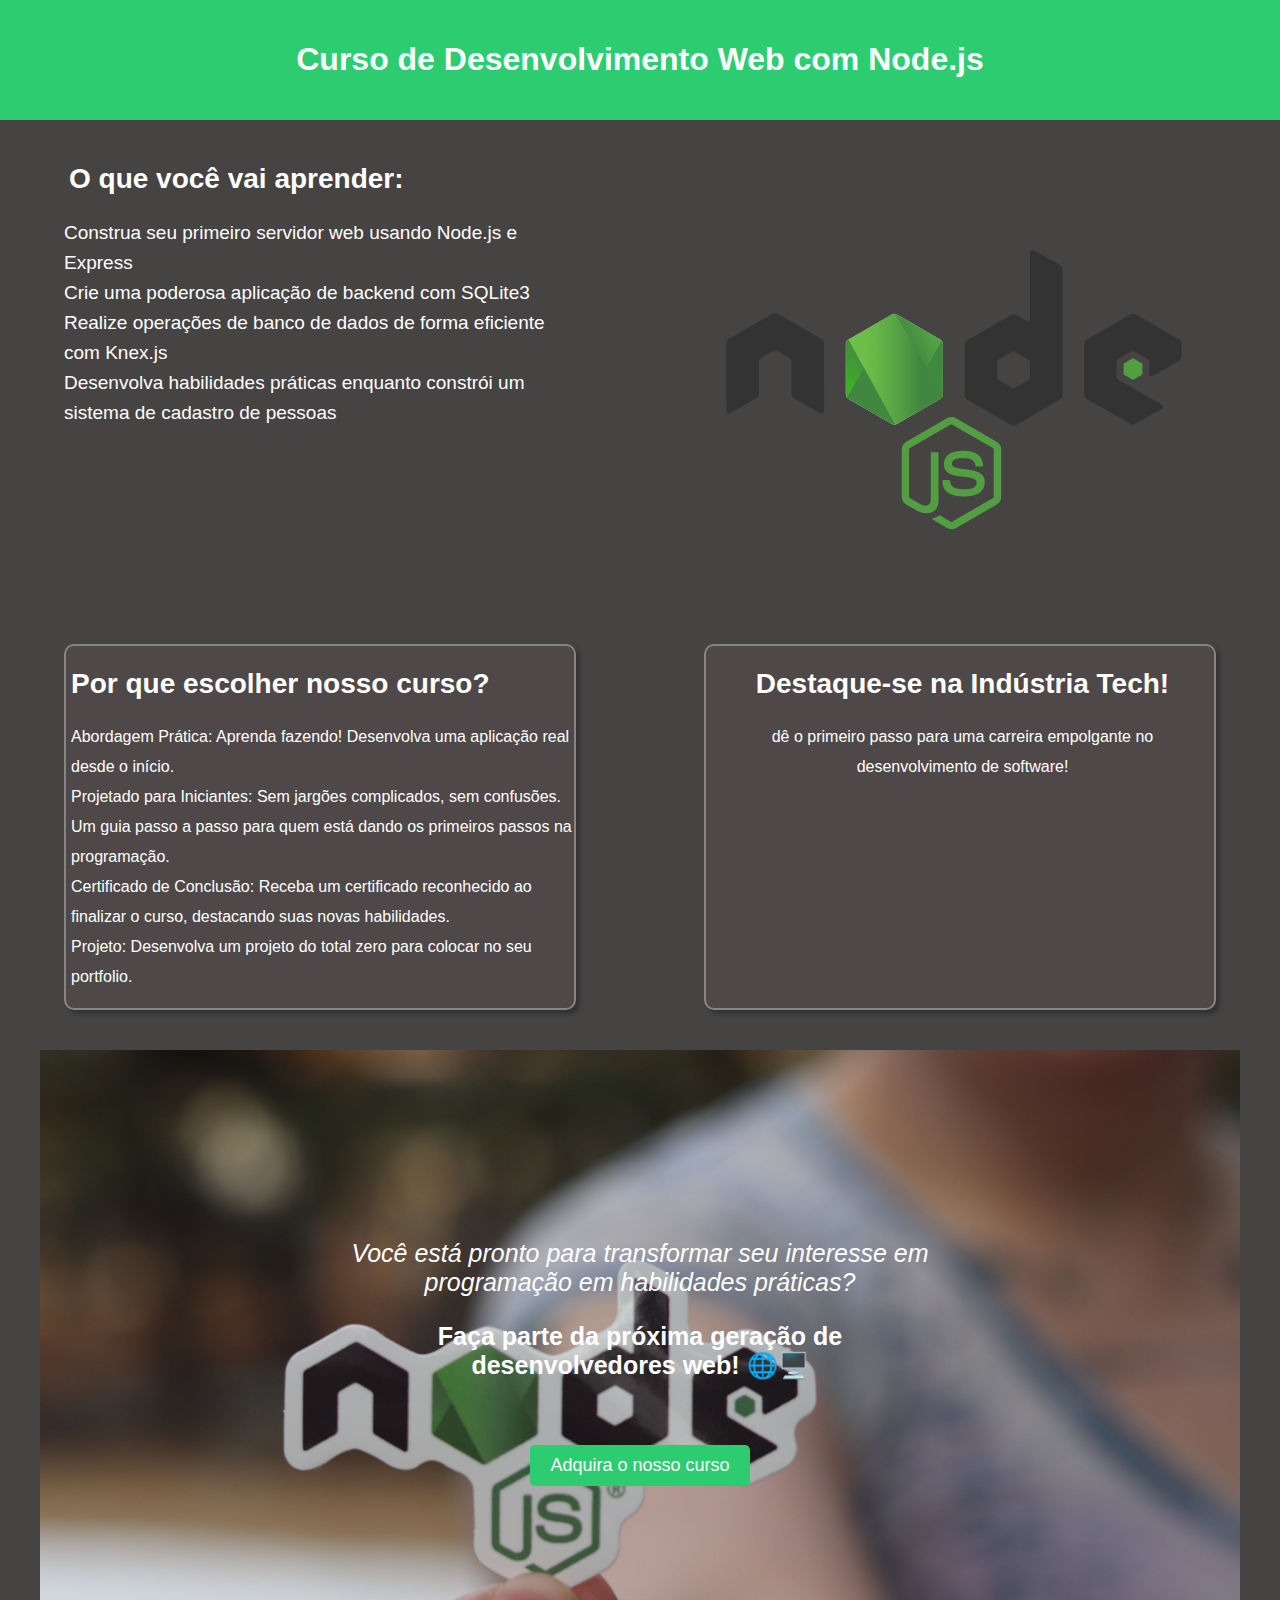
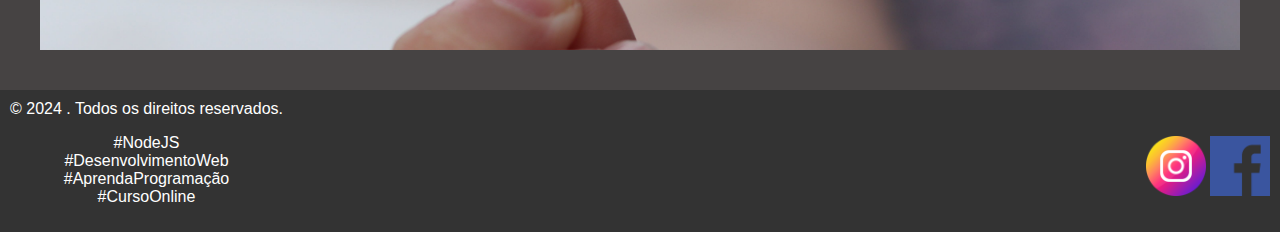
==== Curso-de-nodejs-main/index.html @ 8ba9750b "update" ====
<!DOCTYPE html>
<html lang="pt-BR">
<head>
    <meta charset="UTF-8">
    <meta name="viewport" content="width=device-width, initial-scale=1.0">
    <link rel="stylesheet" href="./style.css">
    <title>NodeJS Jornada Inicial</title>
    <!-- Google tag (gtag.js) -->
<script async src="https://www.googletagmanager.com/gtag/js?id=AW-11465199160"></script>
<script>
    window.dataLayer = window.dataLayer || [];
    function gtag(){dataLayer.push(arguments);}
    gtag('js', new Date());
    gtag('config', 'AW-11465199160');
</script>
</head>
<body>
    <!-- Cabeçalho -->
    <header>
        <h1>Curso de Desenvolvimento Web com Node.js</h1>
    </header>
    <!-- Corpo da página -->
    <section id="top">
        <div id="curso">
            <h2>O que você vai aprender:</h2>
            <p>
                Construa seu primeiro servidor web usando Node.js e Express
                <br/>Crie uma poderosa aplicação de backend com SQLite3
                <br/>Realize operações de banco de dados de forma eficiente com Knex.js
                <br/>Desenvolva habilidades práticas enquanto constrói um sistema de cadastro de pessoas
            </p>
        </div>
        <div id="logonode">
            <img src="./nonode.png" alt="logo nodejs"/>
        </div>
    </section>
    <section id="meio">
        <div id="porque">
            <h2>Por que escolher nosso curso?</h2>
            <p>
                Abordagem Prática: Aprenda fazendo! Desenvolva uma aplicação real desde o início.
                <br/>Projetado para Iniciantes: Sem jargões complicados, sem confusões. Um guia passo a passo para quem está dando os primeiros passos na programação.
                <br/>Certificado de Conclusão: Receba um certificado reconhecido ao finalizar o curso, destacando suas novas habilidades.
                <br/> Projeto: Desenvolva um projeto do total zero para colocar no seu portfolio.
            </p>
        </div>
        <div id="destaque">
            <h2>Destaque-se na Indústria Tech! </h2>
            <p>
                dê o primeiro passo para uma carreira empolgante no desenvolvimento de software!
            </p>
        </div>
    </section>
    <section id="T">
        <div class="background-img">
            <div class="overlay-text">
                <p><em>Você está pronto para transformar seu interesse em programação em habilidades práticas?</em></p>
                <p><strong>Faça parte da próxima geração de desenvolvedores web! 🌐🖥️</strong></p>
                <a href="https://pay.kiwify.com.br/DoJaBEO" class="btn-inscreva-se">Adquira o nosso curso</a>
            </div>
        </div>
    </section>
    <!-- Rodapé -->
    <footer>
        <div class="footer-left">
            © 2024 <VmSoftware/>. Todos os direitos reservados.
            <p>#NodeJS 
                <br/>#DesenvolvimentoWeb 
                <br/>#AprendaProgramação 
                <br/>#CursoOnline
            </p>
        </div>
        <div class="footer-right">
            <br/>
            <br/>
            <a href="#" target="_blank"><img src="./instagram.png" alt="logo"/></a>
            <a href="#" target="_blank"><img src="facebook.png" alt="logo"/></a>
        </div>
    </footer>
</body>
</html>
---- Curso-de-nodejs-main/style.css ----
body {
    font-family: 'Arial', sans-serif;
    margin: 0;
    padding: 0;
    box-sizing: border-box;
    background-color: #464343;
}

/* Estilos do cabeçalho */
header {
    background-color: #2ecc71;
    color: #fff;
    padding: 20px;
    text-align: center;
}
#top {
    margin-top: 20px;
    display: flex;
    flex-direction: row;
}
@media(max-width: 700px){
    #top {
        flex-direction: column;
    }
    #top #curso  {
        text-align: center;
        margin-left: 5%;
        width: 90%;
    }
    #logonode {
        display: none;
    }
    #meio {
        flex-direction: column;
    }
    #meio #porque {
        margin-right: 5%;
        width: 90%;
    }
    #meio #destaque {
        display: none;
    }
    #curso {
        background-image: url('./nonode.png');
        background-size: cover;
        background-position: center center;
        background-repeat: no-repeat;
    }
    #porque {
        background-image: url('./vs.png');
        background-size: cover;
        background-position: center center;
        background-repeat: no-repeat;
    }

}
h2 {
    margin-left: 5px;
    font-size: 28px;
}
#curso  {
    color: white;
    margin-left: 5%;
    margin-right: 5%;
    width: 40%;
} #curso p {
    font-size: 19px;
    line-height: 30px;
}
#logonode {
    width: 40%;
    margin-left: 5%;
    margin-right: 5%;
}
#logonode img {

}
#meio {
    color: white;
    display: flex;
    flex-direction: row;
}
#porque {
    border-radius: 10px;
    border: solid 2px rgb(134, 133, 133);
    margin-left: 5%;
    margin-right: 5%;
    width: 40%;
    line-height: 30px;
    background-color: #4e4848;
    box-shadow: 4px 4px 4px #333;
}
#porque p {margin-left: 5px;}
#porque:hover {
    background-color: #615c5c;
}
#destaque{
    text-align: center;
    border-radius: 10px;
    border: solid 2px rgb(134, 133, 133);
    margin-left: 5%;
    margin-right: 5%;
    width: 40%;
    line-height: 30px;
    background-color: #4e4848;
    box-shadow: 4px 4px 4px #333;
}
#destaque p {
    margin-left: 5px;
}
#destaque:hover {
    background-color: #615c5c;
}
/* Estilos do corpo da página */
#T {
    padding: 40px;
    text-align: center;
}

/* Estilos do rodapé */
footer {
    display: flex;
    flex-direction: row;
    justify-content: space-between;
    background-color: #333;
    color: #fff;
    padding: 10px;
    text-align: center;
}
footer img {
    width: 60px;
}

/* Estilos do botão de inscrição */
.btn-inscreva-se {
    margin-top: 40px;
    display: inline-block;
    padding: 10px 20px;
    font-size: 18px;
    background-color: #2ecc71;
    color: #fff;
    text-decoration: none;
    border-radius: 5px;
}

/* Estilos da imagem de fundo */
.background-img {
    background-image: url('./node.jpg');
    background-size: cover;
    background-position: center;
    background-repeat: no-repeat;
    height: 600px; /* Ajuste conforme necessário */
    position: relative;
}

/* Estilos do texto sobreposto na imagem de fundo */
.overlay-text {
    font-size: 25px;
    position: absolute;
    top: 50%;
    left: 50%;
    transform: translate(-50%, -50%);
    color: #fff;
    text-align: center;
}
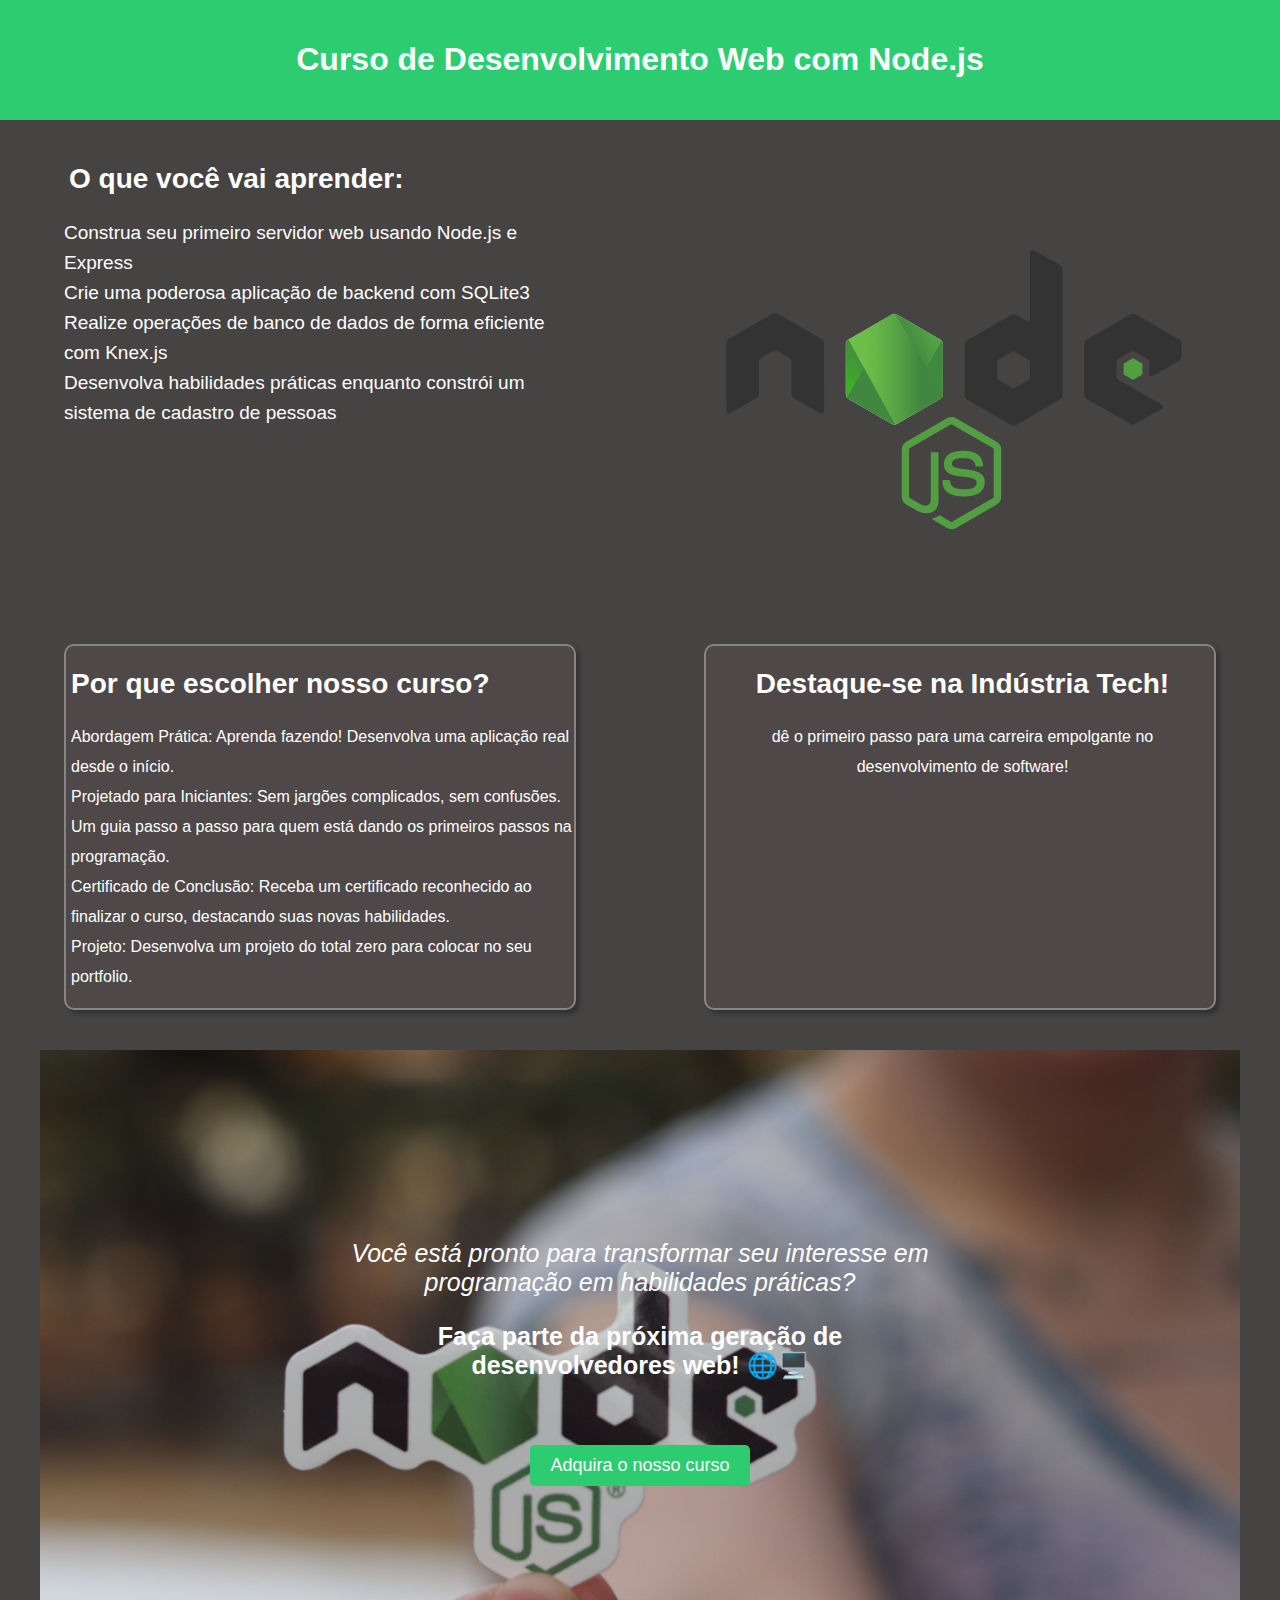
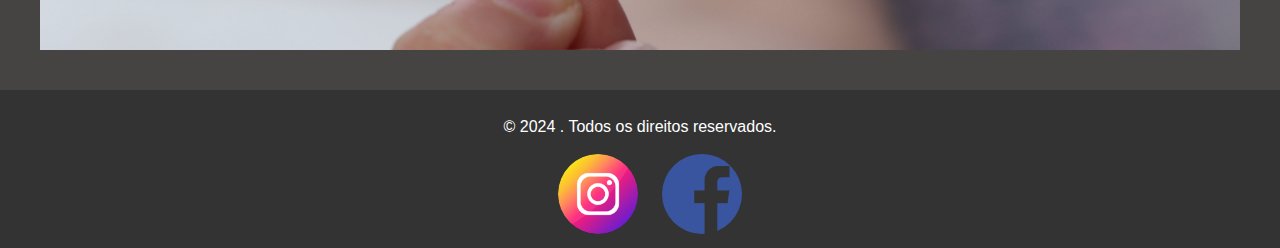
==== commit ddd8bfd3: "update in this poage" ====
--- a/Curso-de-nodejs-main/index.html
+++ b/Curso-de-nodejs-main/index.html
@@ -62,18 +62,12 @@
     </section>
     <!-- Rodapé -->
     <footer>
-        <div class="footer-left">
-            © 2024 <VmSoftware/>. Todos os direitos reservados.
-            <p>#NodeJS 
-                <br/>#DesenvolvimentoWeb 
-                <br/>#AprendaProgramação 
-                <br/>#CursoOnline
-            </p>
-        </div>
         <div class="footer-right">
             <br/>
+            © 2024 <VmSoftware/>. Todos os direitos reservados.
             <br/>
-            <a href="#" target="_blank"><img src="./instagram.png" alt="logo"/></a>
+            <br/>
+            <a href="https://www.instagram.com/vm_software/" target="_blank"><img src="./instagram.png" alt="logo"/></a>
             <a href="#" target="_blank"><img src="facebook.png" alt="logo"/></a>
         </div>
     </footer>
--- a/Curso-de-nodejs-main/style.css
+++ b/Curso-de-nodejs-main/style.css
@@ -121,14 +121,19 @@
 footer {
     display: flex;
     flex-direction: row;
-    justify-content: space-between;
     background-color: #333;
     color: #fff;
     padding: 10px;
     text-align: center;
 }
+.footer-right {
+    margin-left: 10%;
+    width: 80%;
+}
 footer img {
-    width: 60px;
+    width: 80px;
+    border-radius: 50px;
+    margin-left: 20px;
 }
 
 /* Estilos do botão de inscrição */
